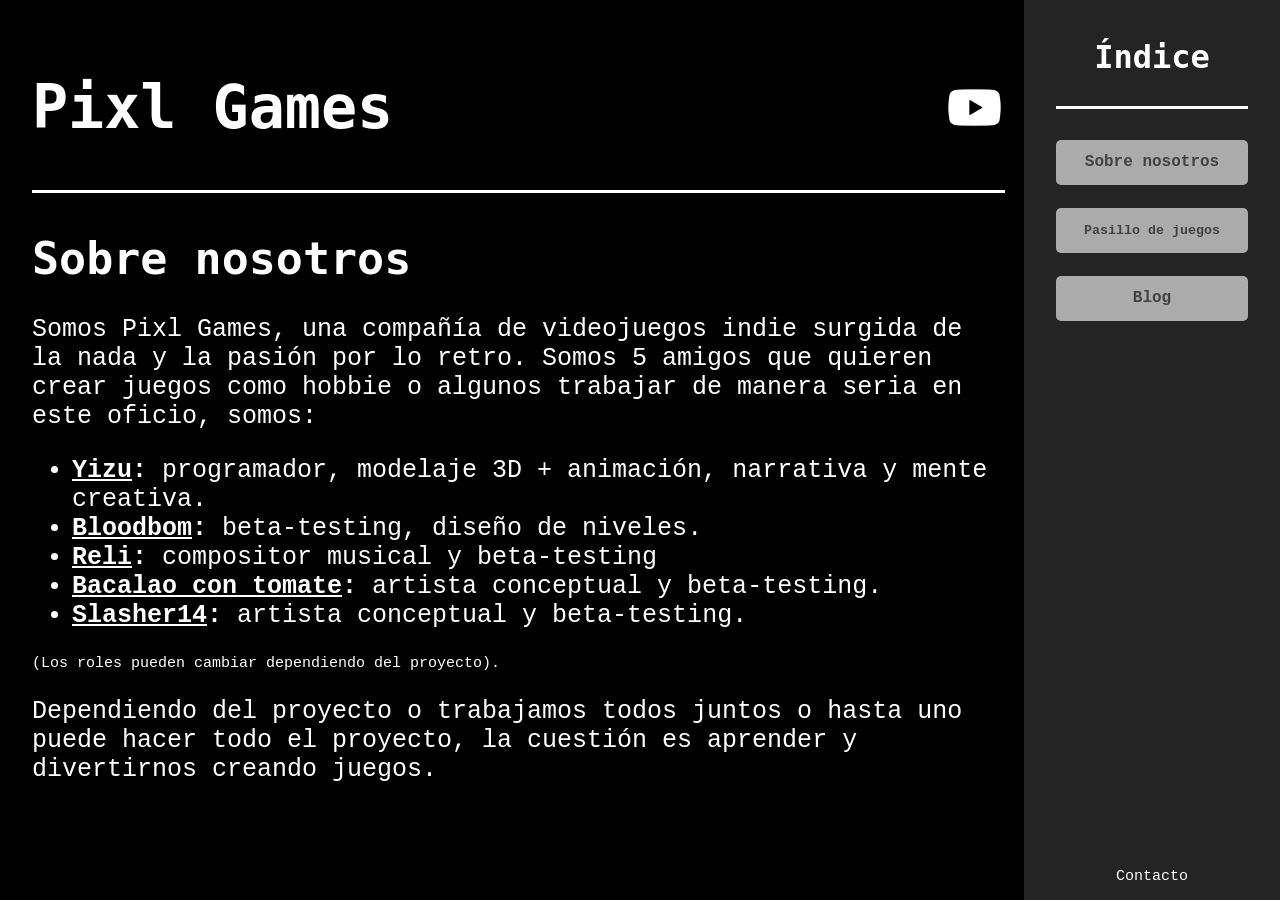
==== index.html @ 3d45f6ac "index.html" ====
<!DOCTYPE html>

<html>
	<head>
		<title>Pixl Games - Sobre nosotros</title>
		<link rel="stylesheet" href="style.css">
	</head>
	<body>
		<div class="container">
			<div class="sidebar">
				<h1 class="indexT">Índice</h1>
				<hr class="indexHR">
				<a class="sidebarBTT"href="index.html">
					<strong>Sobre nosotros</strong>
				</a>
				<button class="sidebarBTT">
					<strong>Pasillo de juegos</strong>
				</button>
				<a class="sidebarBTT" href="Blog.html">
					<strong>Blog</strong>
				</a>
				<p id= "contacto" class="addition">Contacto</p>
			</div>
			<div class="title">
				<h1><strong>Pixl Games</strong></h1>
				<a class="icons"href="https://www.youtube.com/@pixl_games-x8f" target="_blank">
					<img class="icons" src="Images\youtube.png" alt="Youtube">
				</a>
				
			</div>
			<hr>
			<div class="content">
				<h1 class="title2"><b>Sobre nosotros</b></h1>
				<p class="normTXT">Somos Pixl Games, una compañía de videojuegos indie surgida de la nada y la pasión por lo retro. Somos 5 amigos que quieren crear juegos como hobbie o algunos
				trabajar de manera seria en este oficio, somos:</p>
				<ul>
					<li><b><u>Yizu</u>:</b> programador, modelaje 3D + animación, narrativa y mente creativa.</li>
					<li><b><u>Bloodbom</u>:</b> beta-testing, diseño de niveles.</li>
					<li><b><u>Reli</u>:</b> compositor musical y beta-testing</li>
					<li><b><u>Bacalao con tomate</u>:</b> artista conceptual y beta-testing.</li>
					<li><b><u>Slasher14</u>:</b> artista conceptual y beta-testing.</li>
				</ul>
				<p class="addition">(Los roles pueden cambiar dependiendo del proyecto).</p>
				<p class="normTXT">Dependiendo del proyecto o trabajamos todos juntos o hasta uno puede hacer todo el proyecto, la cuestión es aprender y divertirnos creando juegos.</p>
			</div>
		</div>
		
	</body>

</html>
---- style.css ----
body{
	margin: 2.5%;
	background-color: black;
	color: white
}

hr{
	width: 100%;
	height: 3px;
	background-color: white;
	margin-right:auto;
	border:none;
}

.container{
	display: flex;
	flex-direction: column;
	margin-right:20%;
}

.icons{
	display:flex;
	flex-direction:column;
	width: 25%;
	height:25%;
	margin-left: auto;
	margin-top:auto;
	margin-bottom:auto;
	text-decoration:none;
}

.sidebar{
	position: fixed;
	right: 0;
	top: 0;
	width: 20%;
	height: 100%;
	background-color: #242424;
	display:flex;
	flex-direction: column;
	align-items: center;
}

.sidebarBTT{
	margin-top: 9%;
	width: 75%;
	height: 5%;
	display:flex;
	flex-direction:column;
	justify-content:center;
	align-items:center;
	text-decoration:none;
	border-radius: 5px;
	background-color: #ababab;
	border: 0;
	font-family: Courier New, sans serif;
	color: #424242;
}

.sidebarBTT:hover{
	background-color: #b5b3b3;
}

.sidebarBTT:active{
	background-color: #d1d1d1;
}

.title{
	font-size: 30px;
	font-family: Unispace, monospace;
	display:flex;
}

.title2{
	font-size: 45px;
	font-family: Unispace, monospace;
}

.content{
	font-size: 25px;
	font-family: Courier New, sans serif;
}

.addition{
	font-size:15px;
	font-family: Courier New, sans serif;
}

.normTXT{
	font-size:25px;
	font-family: Courier New, sans serif;
}

.indexT{
	font-family: Unispace, monospace;
	width: 75%;
	margin-top: 15%;
	display:flex;
	flex-direction: columns;
	justify-content: center;
}
.indexHR{
	width: 75%;
}

#contacto{
	margin-top: auto;
}
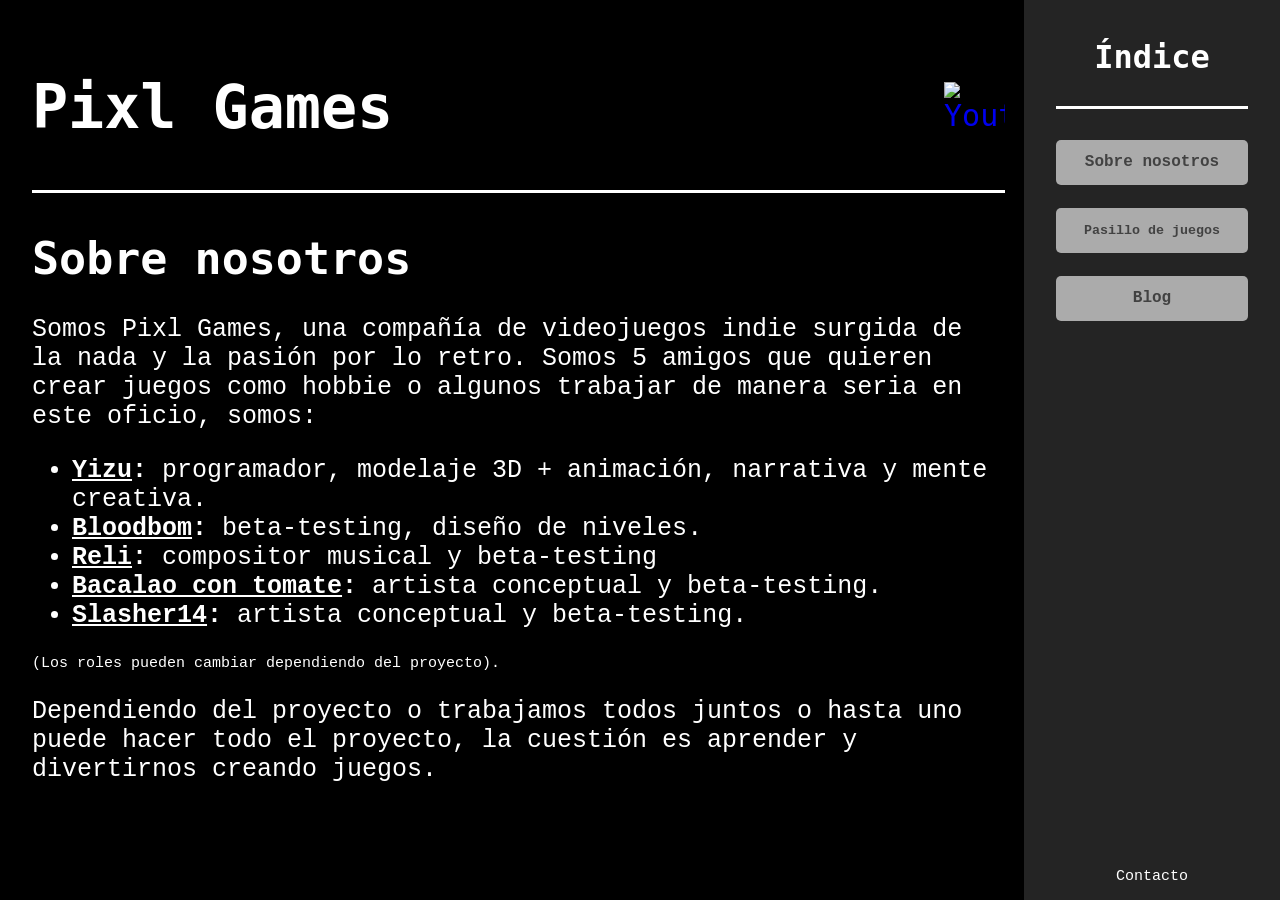
==== commit 42a5277b: "Update index.html" ====
--- a/index.html
+++ b/index.html
@@ -24,7 +24,7 @@
 			<div class="title">
 				<h1><strong>Pixl Games</strong></h1>
 				<a class="icons"href="https://www.youtube.com/@pixl_games-x8f" target="_blank">
-					<img class="icons" src="Images\youtube.png" alt="Youtube">
+					<img class="icons" src="Pixl-Games.github.io\Images\youtube.png" alt="Youtube">
 				</a>
 				
 			</div>
@@ -48,3 +48,4 @@
 	</body>
 
 </html>
+
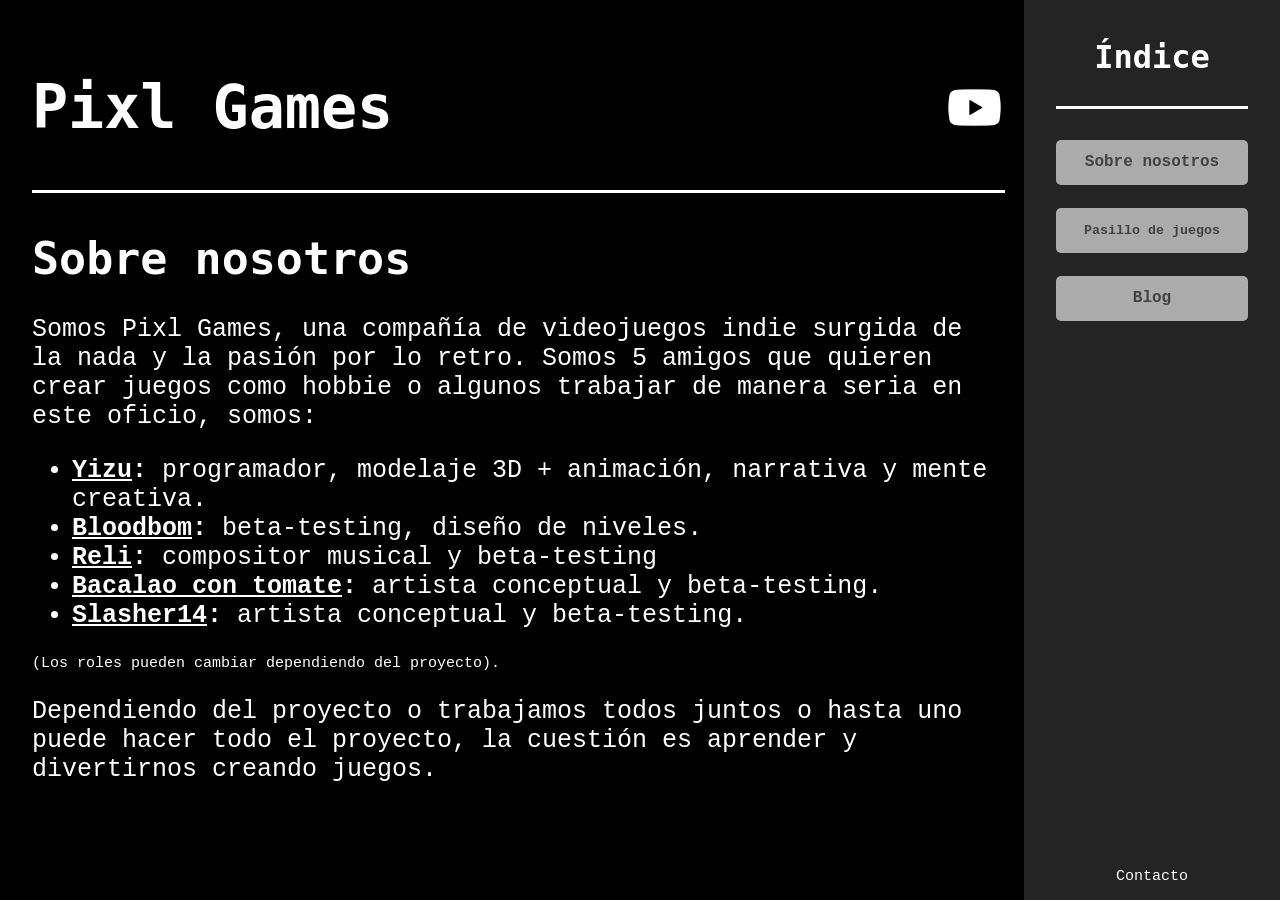
==== commit d53d8db6: "Update index.html" ====
--- a/index.html
+++ b/index.html
@@ -24,7 +24,7 @@
 			<div class="title">
 				<h1><strong>Pixl Games</strong></h1>
 				<a class="icons"href="https://www.youtube.com/@pixl_games-x8f" target="_blank">
-					<img class="icons" src="Pixl-Games.github.io\Images\youtube.png" alt="Youtube">
+					<img class="icons" src="Images/youtube.png" alt="Youtube">
 				</a>
 				
 			</div>
@@ -49,3 +49,4 @@
 
 </html>
 
+
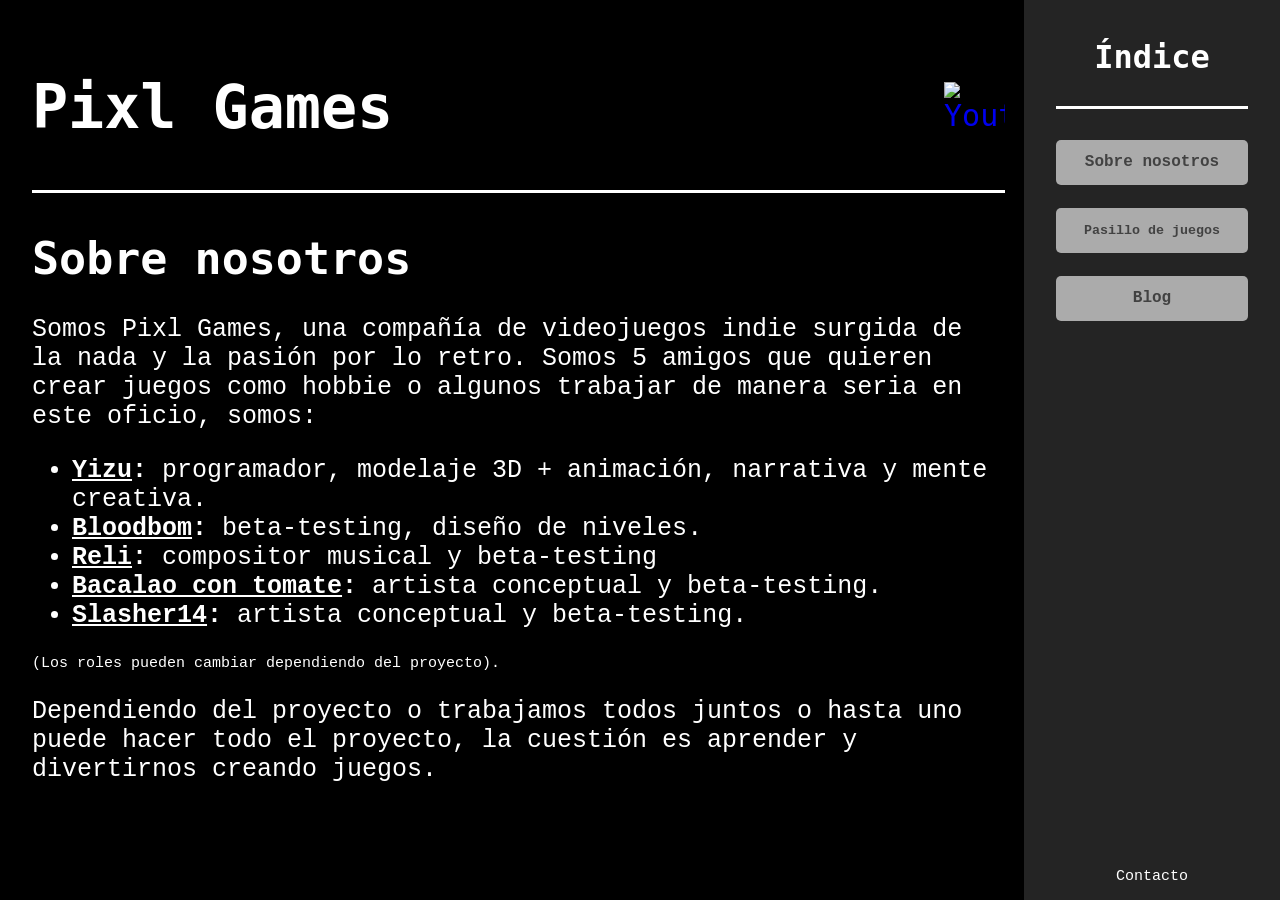
==== commit 32ede5d6: "Update index.html" ====
--- a/index.html
+++ b/index.html
@@ -24,7 +24,7 @@
 			<div class="title">
 				<h1><strong>Pixl Games</strong></h1>
 				<a class="icons"href="https://www.youtube.com/@pixl_games-x8f" target="_blank">
-					<img class="icons" src="Images/youtube.png" alt="Youtube">
+					<img class="icons" src="pixl-games.github.io/Images/youtube.png" alt="Youtube">
 				</a>
 				
 			</div>
@@ -50,3 +50,4 @@
 </html>
 
 
+
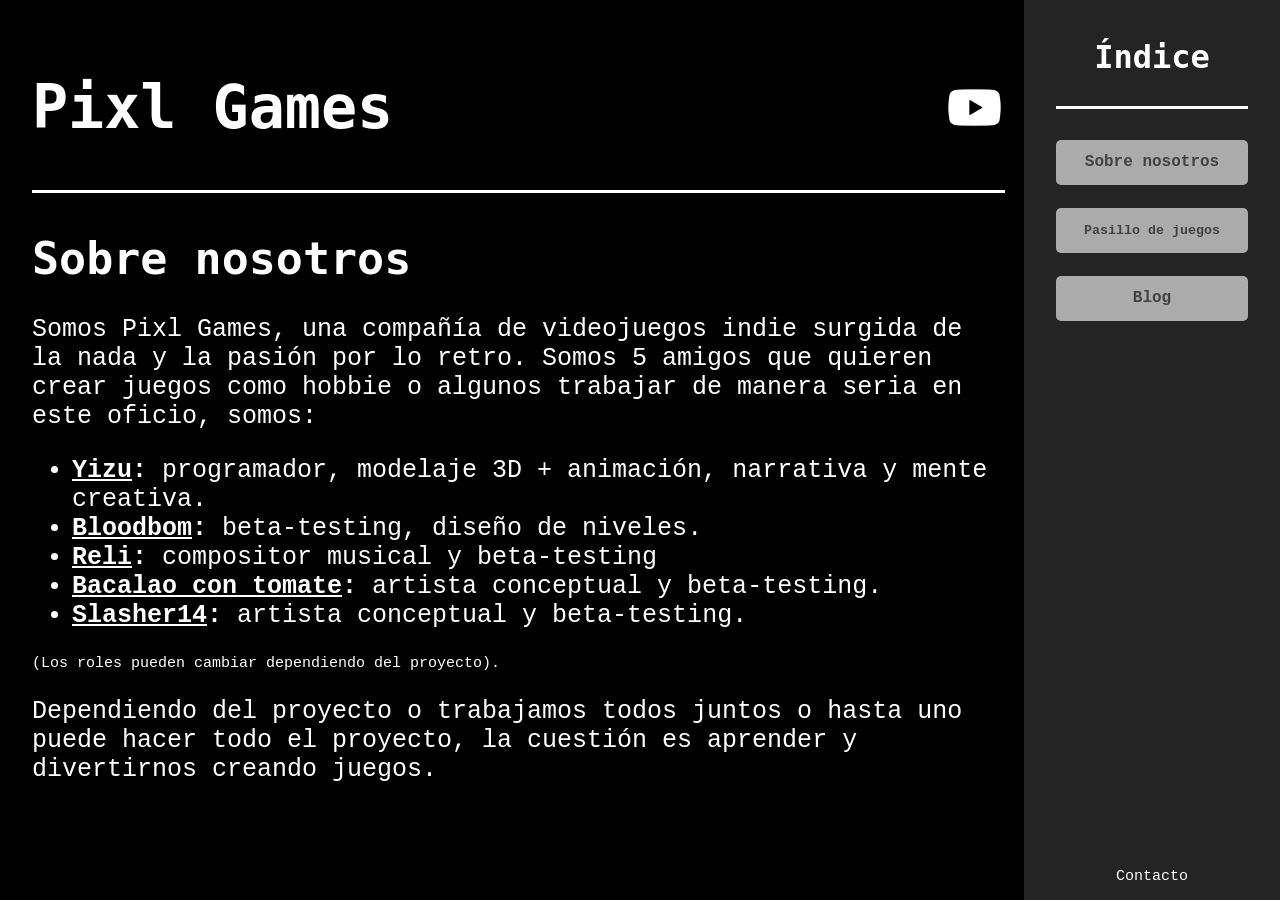
==== commit 538e0d33: "Update index.html" ====
--- a/index.html
+++ b/index.html
@@ -24,7 +24,7 @@
 			<div class="title">
 				<h1><strong>Pixl Games</strong></h1>
 				<a class="icons"href="https://www.youtube.com/@pixl_games-x8f" target="_blank">
-					<img class="icons" src="pixl-games.github.io/Images/youtube.png" alt="Youtube">
+					<img class="icons" src="Images/youtube.png" alt="Youtube">
 				</a>
 				
 			</div>
@@ -48,6 +48,3 @@
 	</body>
 
 </html>
-
-
-
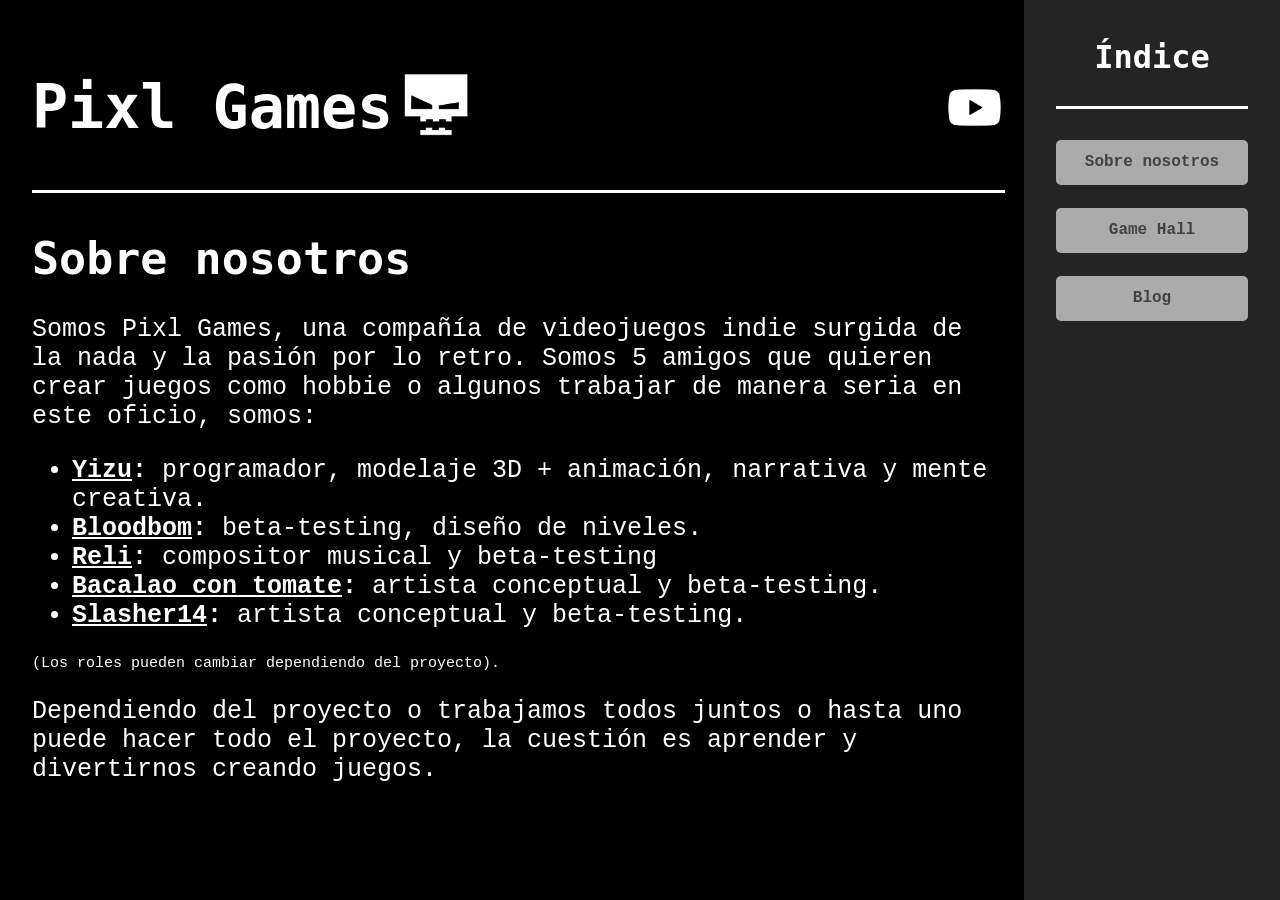
==== commit bf9a676f: "Add files via upload" ====
--- a/index.html
+++ b/index.html
@@ -4,6 +4,7 @@
 	<head>
 		<title>Pixl Games - Sobre nosotros</title>
 		<link rel="stylesheet" href="style.css">
+		<link rel="icon" type="image/png" href="Images/favicon.png">
 	</head>
 	<body>
 		<div class="container">
@@ -13,16 +14,18 @@
 				<a class="sidebarBTT"href="index.html">
 					<strong>Sobre nosotros</strong>
 				</a>
-				<button class="sidebarBTT">
-					<strong>Pasillo de juegos</strong>
-				</button>
+				<a class="sidebarBTT"href="Gamehall.html">
+					<strong>Game Hall</strong>
+				</a>
 				<a class="sidebarBTT" href="Blog.html">
 					<strong>Blog</strong>
 				</a>
-				<p id= "contacto" class="addition">Contacto</p>
 			</div>
 			<div class="title">
 				<h1><strong>Pixl Games</strong></h1>
+				<a id="logo" href="index.html">
+					<img id="logo" src="Images/logo.png" alt="Logo-Skull">
+				</a>
 				<a class="icons"href="https://www.youtube.com/@pixl_games-x8f" target="_blank">
 					<img class="icons" src="Images/youtube.png" alt="Youtube">
 				</a>
@@ -46,5 +49,4 @@
 		</div>
 		
 	</body>
-
-</html>
+</html>
--- a/style.css
+++ b/style.css
@@ -39,6 +39,16 @@
 	display:flex;
 	flex-direction: column;
 	align-items: center;
+}
+
+#logo{
+	display:flex;
+	flex-direction:column;
+	width: 30%;
+	height:30%;
+	margin-top:auto;
+	margin-bottom:auto;
+	text-decoration:none;
 }
 
 .sidebarBTT{
@@ -103,6 +113,22 @@
 	width: 75%;
 }
 
-#contacto{
-	margin-top: auto;
+.game{
+	display:none;
+}
+
+#shooter:checked ~ .games .shooter{
+	display:block;
+}
+
+#horror:checked ~ .games .horror{
+	display:block;
+}
+
+#platformer:checked ~ .games .platformer{
+	display:block;	
+}
+
+#style3D:checked ~ .games .style3D{
+	display:block;
 }
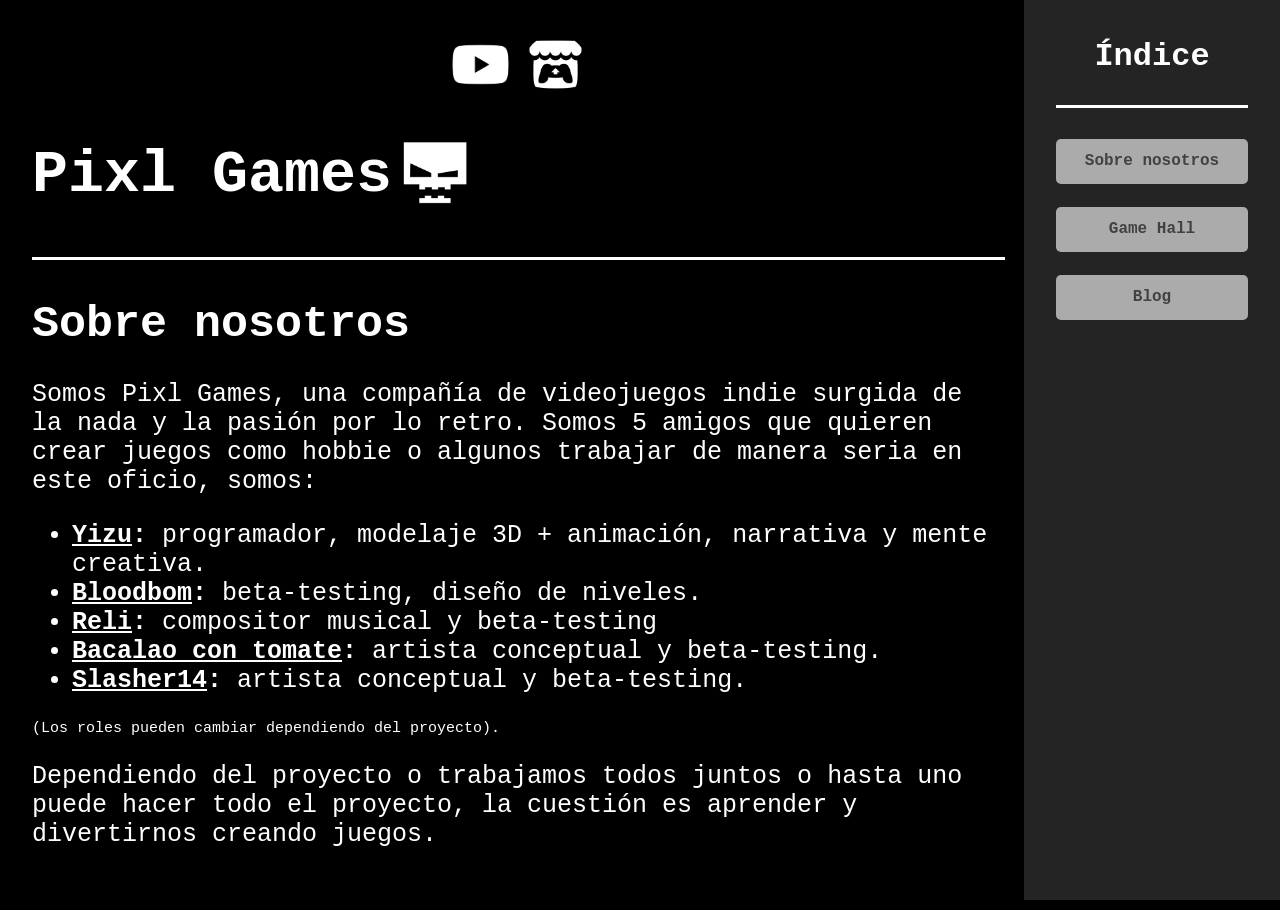
==== commit c475186b: "Add files via upload" ====
--- a/index.html
+++ b/index.html
@@ -21,14 +21,21 @@
 					<strong>Blog</strong>
 				</a>
 			</div>
+			<div class="hiperlinks">
+				<a href="https://www.youtube.com/@pixl_games-x8f" target="_blank">
+					<img class="icons" src="Images/youtube.png" alt="Youtube">
+				</a>
+				<a href="https://pixlgames.itch.io" target="_blank">
+					<img class="icons" src="Images/itch-io.png" alt="Itch.io">
+				</a>
+			</div>
 			<div class="title">
+				
 				<h1><strong>Pixl Games</strong></h1>
 				<a id="logo" href="index.html">
 					<img id="logo" src="Images/logo.png" alt="Logo-Skull">
 				</a>
-				<a class="icons"href="https://www.youtube.com/@pixl_games-x8f" target="_blank">
-					<img class="icons" src="Images/youtube.png" alt="Youtube">
-				</a>
+				
 				
 			</div>
 			<hr>
--- a/style.css
+++ b/style.css
@@ -19,14 +19,10 @@
 }
 
 .icons{
-	display:flex;
-	flex-direction:column;
-	width: 25%;
-	height:25%;
-	margin-left: auto;
-	margin-top:auto;
-	margin-bottom:auto;
-	text-decoration:none;
+    width: 65px;
+    height: auto;
+	margin-left:5px;
+	margin-right:5px;
 }
 
 .sidebar{
@@ -113,6 +109,15 @@
 	width: 75%;
 }
 
+.hiperlinks{
+	display:flex;
+	justify-content:center;
+}
+
+.hiperlinks a{
+    display:inline-block;
+}
+
 .game{
 	display:none;
 }
@@ -131,4 +136,28 @@
 
 #style3D:checked ~ .games .style3D{
 	display:block;
+}
+
+#style2D:checked ~ .games .style2D{
+	display:block;
+}
+
+#juegoserio:checked ~ .games .juegoserio{
+	display:block;
+}
+
+#gamejam:checked ~ .games .gamejam{
+	display:block;
+}
+
+#aprendizaje:checked ~ .games .aprendizaje{
+	display:block;
+}
+
+#PSX:checked ~ .games .PSX{
+	display:block;
+}
+
+#pixelart:checked ~ .games .pixelart{
+	display:block;
 }
